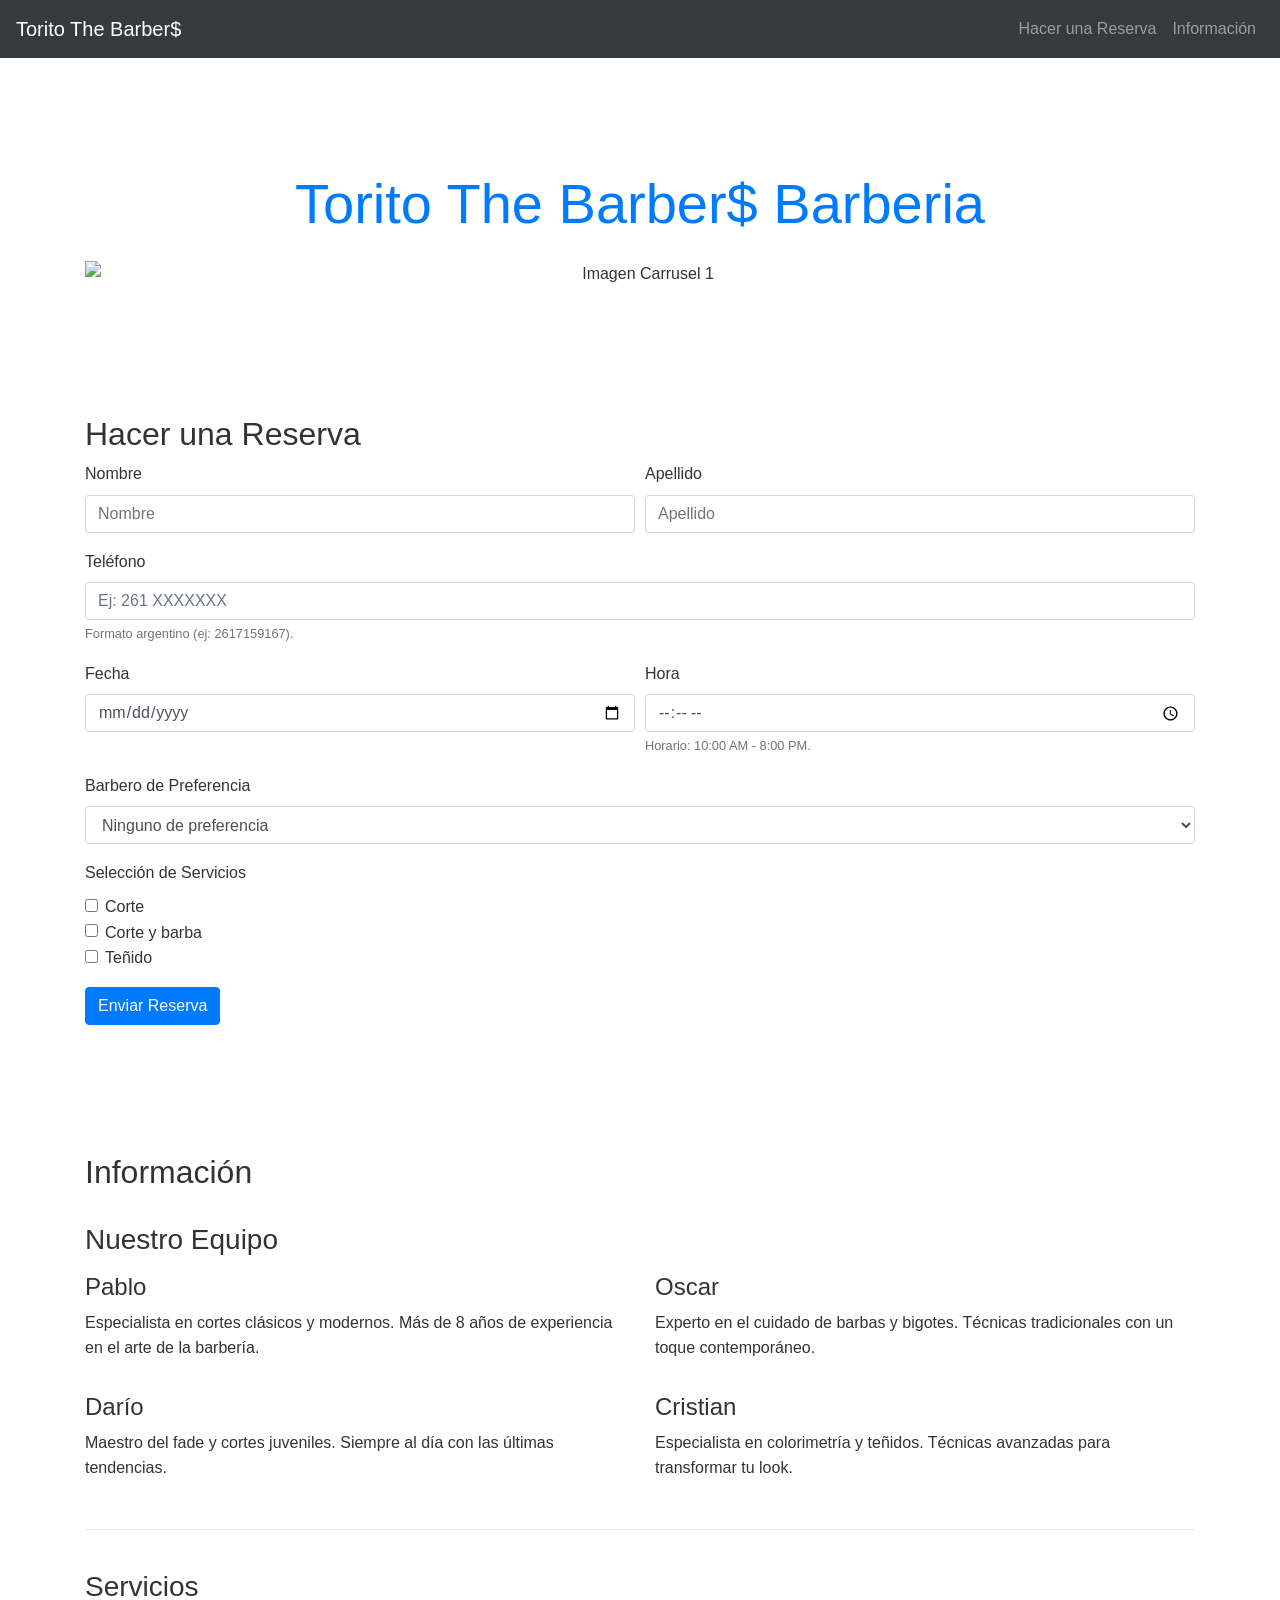
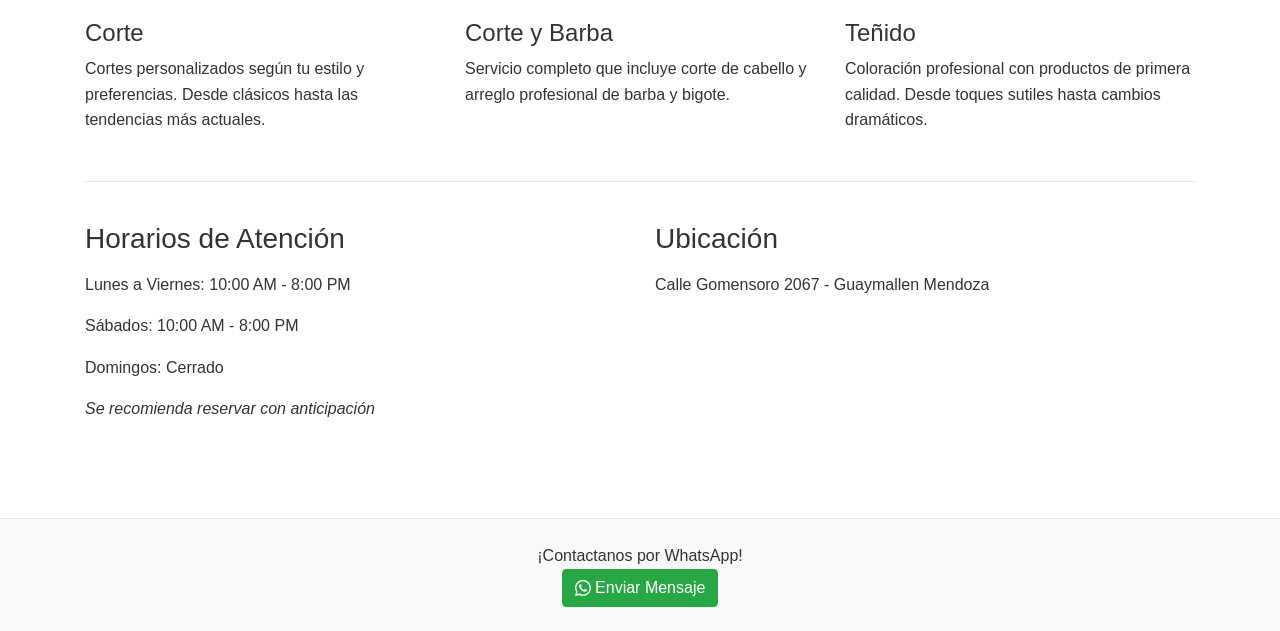
==== index.html @ 06a7da87 "Jules was unable to complete the task in time. Please review the work done so far and provide feedba" ====
<!DOCTYPE html>
<html lang="es">
<head>
    <meta charset="UTF-8">
    <meta name="viewport" content="width=device-width, initial-scale=1.0">
    <title>Torito The Barber$ Barberia</title>
    <!-- Bootstrap CSS -->
    <link href="https://stackpath.bootstrapcdn.com/bootstrap/4.5.2/css/bootstrap.min.css" rel="stylesheet">
    <!-- Custom CSS -->
    <link rel="stylesheet" href="style.css">
</head>
<body>
    <nav class="navbar navbar-expand-lg navbar-dark bg-dark">
        <a class="navbar-brand" href="#">Torito The Barber$</a>
        <button class="navbar-toggler" type="button" data-toggle="collapse" data-target="#navbarNavDropdown" aria-controls="navbarNavDropdown" aria-expanded="false" aria-label="Toggle navigation">
            <span class="navbar-toggler-icon"></span>
        </button>
        <div class="collapse navbar-collapse" id="navbarNavDropdown">
            <ul class="navbar-nav ml-auto">
                <li class="nav-item">
                    <a class="nav-link" href="#reserva">Hacer una Reserva</a>
                </li>
                <li class="nav-item">
                    <a class="nav-link" href="#informacion">Información</a>
                </li>
            </ul>
        </div>
    </nav>

    <div id="inicio" class="container text-center mt-5">
        <h1 class="display-4 text-primary">Torito The Barber$ Barberia</h1>
        <div id="carouselExampleIndicators" class="carousel slide mt-4" data-ride="carousel">
            <ol class="carousel-indicators">
                <li data-target="#carouselExampleIndicators" data-slide-to="0" class="active"></li>
                <li data-target="#carouselExampleIndicators" data-slide-to="1"></li>
                <li data-target="#carouselExampleIndicators" data-slide-to="2"></li>
                <li data-target="#carouselExampleIndicators" data-slide-to="3"></li>
            </ol>
            <div class="carousel-inner">
                <div class="carousel-item active">
                    <img src="https://via.placeholder.com/800x400.png?text=Imagen+Carrusel+1" class="d-block w-100" alt="Imagen Carrusel 1">
                </div>
                <div class="carousel-item">
                    <img src="https://via.placeholder.com/800x400.png?text=Imagen+Carrusel+2" class="d-block w-100" alt="Imagen Carrusel 2">
                </div>
                <div class="carousel-item">
                    <img src="https://via.placeholder.com/800x400.png?text=Imagen+Carrusel+3" class="d-block w-100" alt="Imagen Carrusel 3">
                </div>
                <div class="carousel-item">
                    <img src="https://via.placeholder.com/800x400.png?text=Imagen+Carrusel+4" class="d-block w-100" alt="Imagen Carrusel 4">
                </div>
            </div>
            <a class="carousel-control-prev" href="#carouselExampleIndicators" role="button" data-slide="prev">
                <span class="carousel-control-prev-icon" aria-hidden="true"></span>
                <span class="sr-only">Previous</span>
            </a>
            <a class="carousel-control-next" href="#carouselExampleIndicators" role="button" data-slide="next">
                <span class="carousel-control-next-icon" aria-hidden="true"></span>
                <span class="sr-only">Next</span>
            </a>
        </div>
    </div>

    <div id="reserva" class="container mt-5 pt-5">
        <h2>Hacer una Reserva</h2>
        <form>
            <div class="form-row">
                <div class="form-group col-md-6">
                    <label for="inputNombre">Nombre</label>
                    <input type="text" class="form-control" id="inputNombre" placeholder="Nombre" required>
                </div>
                <div class="form-group col-md-6">
                    <label for="inputApellido">Apellido</label>
                    <input type="text" class="form-control" id="inputApellido" placeholder="Apellido" required>
                </div>
            </div>
            <div class="form-group">
                <label for="inputTelefono">Teléfono</label>
                <input type="tel" class="form-control" id="inputTelefono" placeholder="Ej: 261 XXXXXXX" pattern="[0-9]{9,15}">
                <small class="form-text text-muted">Formato argentino (ej: 2617159167).</small>
            </div>
            <div class="form-row">
                <div class="form-group col-md-6">
                    <label for="inputFecha">Fecha</label>
                    <input type="date" class="form-control" id="inputFecha">
                </div>
                <div class="form-group col-md-6">
                    <label for="inputHora">Hora</label>
                    <input type="time" class="form-control" id="inputHora" min="10:00" max="20:00">
                    <small class="form-text text-muted">Horario: 10:00 AM - 8:00 PM.</small>
                </div>
            </div>
            <div class="form-group">
                <label for="selectBarbero">Barbero de Preferencia</label>
                <select class="form-control" id="selectBarbero">
                    <option selected>Ninguno de preferencia</option>
                    <option>Pablo</option>
                    <option>Oscar</option>
                    <option>Darío</option>
                    <option>Cristian</option>
                </select>
            </div>
            <div class="form-group">
                <label>Selección de Servicios</label>
                <div class="form-check">
                    <input class="form-check-input" type="checkbox" value="corte" id="servicioCorte">
                    <label class="form-check-label" for="servicioCorte">
                        Corte
                    </label>
                </div>
                <div class="form-check">
                    <input class="form-check-input" type="checkbox" value="corteybarba" id="servicioCorteYBarba">
                    <label class="form-check-label" for="servicioCorteYBarba">
                        Corte y barba
                    </label>
                </div>
                <div class="form-check">
                    <input class="form-check-input" type="checkbox" value="tenido" id="servicioTenido">
                    <label class="form-check-label" for="servicioTenido">
                        Teñido
                    </label>
                </div>
            </div>
            <button type="submit" class="btn btn-primary">Enviar Reserva</button>
        </form>
    </div>
    <div id="informacion" class="container mt-5 pt-5">
        <h2>Información</h2>
        <div class="row">
            <div class="col-md-12">
                <h3 class="mt-4 mb-3">Nuestro Equipo</h3>
            </div>
        </div>
        <div class="row">
            <div class="col-md-6 mb-3">
                <h4>Pablo</h4>
                <p>Especialista en cortes clásicos y modernos. Más de 8 años de experiencia en el arte de la barbería.</p>
            </div>
            <div class="col-md-6 mb-3">
                <h4>Oscar</h4>
                <p>Experto en el cuidado de barbas y bigotes. Técnicas tradicionales con un toque contemporáneo.</p>
            </div>
        </div>
        <div class="row">
            <div class="col-md-6 mb-3">
                <h4>Darío</h4>
                <p>Maestro del fade y cortes juveniles. Siempre al día con las últimas tendencias.</p>
            </div>
            <div class="col-md-6 mb-3">
                <h4>Cristian</h4>
                <p>Especialista en colorimetría y teñidos. Técnicas avanzadas para transformar tu look.</p>
            </div>
        </div>

        <hr>

        <div class="row">
            <div class="col-md-12">
                <h3 class="mt-4 mb-3">Servicios</h3>
            </div>
        </div>
        <div class="row">
            <div class="col-md-4 mb-3">
                <h4>Corte</h4>
                <p>Cortes personalizados según tu estilo y preferencias. Desde clásicos hasta las tendencias más actuales.</p>
            </div>
            <div class="col-md-4 mb-3">
                <h4>Corte y Barba</h4>
                <p>Servicio completo que incluye corte de cabello y arreglo profesional de barba y bigote.</p>
            </div>
            <div class="col-md-4 mb-3">
                <h4>Teñido</h4>
                <p>Coloración profesional con productos de primera calidad. Desde toques sutiles hasta cambios dramáticos.</p>
            </div>
        </div>

        <hr>

        <div class="row">
            <div class="col-md-6">
                <h3 class="mt-4 mb-3">Horarios de Atención</h3>
                <p>Lunes a Viernes: 10:00 AM - 8:00 PM</p>
                <p>Sábados: 10:00 AM - 8:00 PM</p>
                <p>Domingos: Cerrado</p>
                <p><em>Se recomienda reservar con anticipación</em></p>
            </div>
            <div class="col-md-6">
                <h3 class="mt-4 mb-3">Ubicación</h3>
                <p>Calle Gomensoro 2067 - Guaymallen Mendoza</p>
                <!-- Aquí se podría integrar un mapa de Google Maps más adelante si se desea -->
            </div>
        </div>
    </div>

    <!-- Bootstrap JS, Popper.js, and jQuery -->
    <script src="https://code.jquery.com/jquery-3.5.1.slim.min.js"></script>
    <script src="https://cdn.jsdelivr.net/npm/@popperjs/core@2.5.4/dist/umd/popper.min.js"></script>
    <script src="https://stackpath.bootstrapcdn.com/bootstrap/4.5.2/js/bootstrap.min.js"></script>

    <footer class="bg-light text-center py-4 mt-5">
        <div class="container">
            <p class="mb-0">¡Contactanos por WhatsApp!</p>
            <a href="https://wa.me/5492617159167" class="btn btn-success" target="_blank">
                <svg xmlns="http://www.w3.org/2000/svg" width="16" height="16" fill="currentColor" class="bi bi-whatsapp" viewBox="0 0 16 16">
                    <path d="M13.601 2.326A7.85 7.85 0 0 0 7.994 0C3.627 0 .068 3.558.064 7.926c0 1.399.366 2.76 1.057 3.965L0 16l4.204-1.102a7.9 7.9 0 0 0 3.79.965h.004c4.368 0 7.926-3.558 7.93-7.93A7.9 7.9 0 0 0 13.6 2.326zM7.994 14.521a6.6 6.6 0 0 1-3.356-.92l-.24-.144-2.494.654.666-2.433-.156-.251a6.56 6.56 0 0 1-1.007-3.505c0-3.626 2.957-6.584 6.591-6.584a6.56 6.56 0 0 1 4.66 1.931 6.56 6.56 0 0 1 1.928 4.66c-.004 3.639-2.961 6.592-6.592 6.592m3.615-4.934c-.197-.099-1.17-.578-1.353-.646-.182-.065-.315-.099-.445.099-.133.197-.513.646-.627.775-.114.133-.232.148-.43.05-.197-.1-.836-.308-1.592-.985-.59-.525-.985-1.175-1.103-1.372-.114-.198-.011-.304.088-.403.087-.088.197-.232.296-.346.1-.114.133-.198.198-.33.065-.134.034-.248-.015-.347-.05-.099-.445-1.076-.612-1.47-.16-.389-.323-.335-.445-.34-.114-.007-.247-.007-.38-.007a.73.73 0 0 0-.529.247c-.182.198-.691.677-.691 1.654s.71 1.916.81 2.049c.098.133 1.394 2.132 3.383 2.992.47.205.84.326 1.129.418.475.152.904.129 1.246.08.38-.058 1.171-.48 1.338-.943.164-.464.164-.86.114-.943s-.08-.159-.172-.254"/>
                </svg> Enviar Mensaje
            </a>
        </div>
    </footer>
</body>
</html>
---- style.css ----
html {
    scroll-behavior: smooth;
}

body {
    font-family: 'Helvetica Neue', Helvetica, Arial, sans-serif;
    line-height: 1.6;
    color: #333; /* Color de texto principal */
}

/* Estilo para el título en la sección de inicio */
#inicio h1 {
    color: #007bff; /* Azul primario de Bootstrap, o un color personalizado */
    /* text-shadow: 2px 2px 4px rgba(0,0,0,0.1); */ /* Sombra sutil opcional */
    /* Podríamos añadir una animación CSS aquí más adelante si se desea */
}

/* Ajustes para el carrusel si es necesario, por ejemplo, altura máxima */
.carousel-item img {
    max-height: 500px; /* Ajusta según sea necesario para que no sea demasiado grande */
    object-fit: cover; /* Para que la imagen cubra el espacio sin distorsionarse */
}

/* Estilos para las secciones para darles un poco de espacio y separación */
#inicio, #reserva, #informacion {
    padding-top: 4rem; /* Ajusta el padding para la altura del navbar fijo si lo fuera */
    padding-bottom: 2rem;
}

footer {
    border-top: 1px solid #e7e7e7;
}
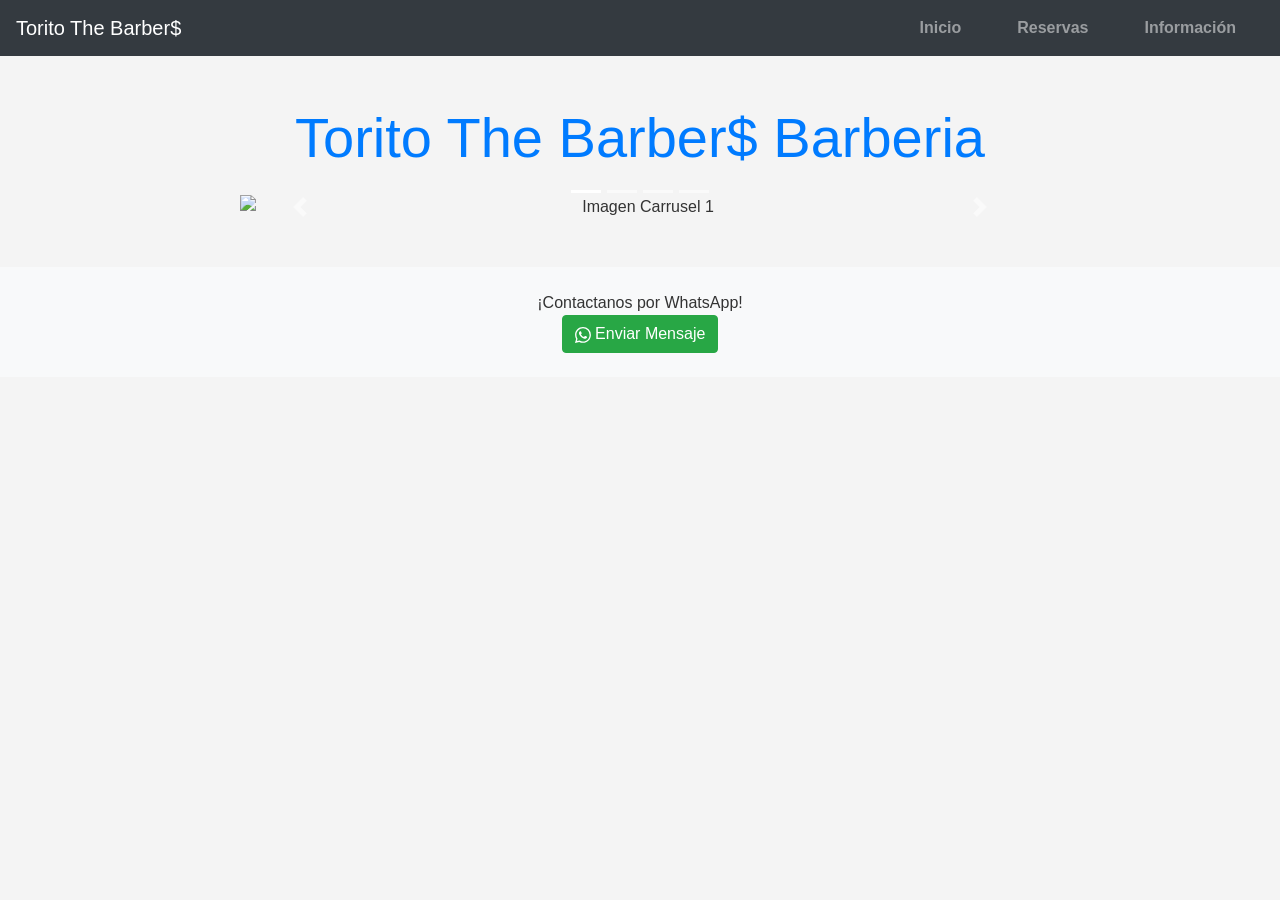
==== commit 36d9c13a: "feat: Create complete barbershop website This commit introduces a multi-page website for a barbersho" ====
--- a/index.html
+++ b/index.html
@@ -11,17 +11,20 @@
 </head>
 <body>
     <nav class="navbar navbar-expand-lg navbar-dark bg-dark">
-        <a class="navbar-brand" href="#">Torito The Barber$</a>
+        <a class="navbar-brand" href="index.html">Torito The Barber$</a>
         <button class="navbar-toggler" type="button" data-toggle="collapse" data-target="#navbarNavDropdown" aria-controls="navbarNavDropdown" aria-expanded="false" aria-label="Toggle navigation">
             <span class="navbar-toggler-icon"></span>
         </button>
         <div class="collapse navbar-collapse" id="navbarNavDropdown">
             <ul class="navbar-nav ml-auto">
                 <li class="nav-item">
-                    <a class="nav-link" href="#reserva">Hacer una Reserva</a>
+                    <a class="nav-link" href="index.html">Inicio</a>
                 </li>
                 <li class="nav-item">
-                    <a class="nav-link" href="#informacion">Información</a>
+                    <a class="nav-link" href="reservas.html">Reservas</a>
+                </li>
+                <li class="nav-item">
+                    <a class="nav-link" href="informacion.html">Información</a>
                 </li>
             </ul>
         </div>
@@ -38,16 +41,16 @@
             </ol>
             <div class="carousel-inner">
                 <div class="carousel-item active">
-                    <img src="https://via.placeholder.com/800x400.png?text=Imagen+Carrusel+1" class="d-block w-100" alt="Imagen Carrusel 1">
+                    <img src="barberia (1).jpg" class="d-block w-100" alt="Imagen Carrusel 1">
                 </div>
                 <div class="carousel-item">
-                    <img src="https://via.placeholder.com/800x400.png?text=Imagen+Carrusel+2" class="d-block w-100" alt="Imagen Carrusel 2">
+                    <img src="barberia (2).jpg" class="d-block w-100" alt="Imagen Carrusel 2">
                 </div>
                 <div class="carousel-item">
-                    <img src="https://via.placeholder.com/800x400.png?text=Imagen+Carrusel+3" class="d-block w-100" alt="Imagen Carrusel 3">
+                    <img src="barberia (3).jpg" class="d-block w-100" alt="Imagen Carrusel 3">
                 </div>
                 <div class="carousel-item">
-                    <img src="https://via.placeholder.com/800x400.png?text=Imagen+Carrusel+4" class="d-block w-100" alt="Imagen Carrusel 4">
+                    <img src="barberia (4).jpg" class="d-block w-100" alt="Imagen Carrusel 4">
                 </div>
             </div>
             <a class="carousel-control-prev" href="#carouselExampleIndicators" role="button" data-slide="prev">
@@ -58,137 +61,6 @@
                 <span class="carousel-control-next-icon" aria-hidden="true"></span>
                 <span class="sr-only">Next</span>
             </a>
-        </div>
-    </div>
-
-    <div id="reserva" class="container mt-5 pt-5">
-        <h2>Hacer una Reserva</h2>
-        <form>
-            <div class="form-row">
-                <div class="form-group col-md-6">
-                    <label for="inputNombre">Nombre</label>
-                    <input type="text" class="form-control" id="inputNombre" placeholder="Nombre" required>
-                </div>
-                <div class="form-group col-md-6">
-                    <label for="inputApellido">Apellido</label>
-                    <input type="text" class="form-control" id="inputApellido" placeholder="Apellido" required>
-                </div>
-            </div>
-            <div class="form-group">
-                <label for="inputTelefono">Teléfono</label>
-                <input type="tel" class="form-control" id="inputTelefono" placeholder="Ej: 261 XXXXXXX" pattern="[0-9]{9,15}">
-                <small class="form-text text-muted">Formato argentino (ej: 2617159167).</small>
-            </div>
-            <div class="form-row">
-                <div class="form-group col-md-6">
-                    <label for="inputFecha">Fecha</label>
-                    <input type="date" class="form-control" id="inputFecha">
-                </div>
-                <div class="form-group col-md-6">
-                    <label for="inputHora">Hora</label>
-                    <input type="time" class="form-control" id="inputHora" min="10:00" max="20:00">
-                    <small class="form-text text-muted">Horario: 10:00 AM - 8:00 PM.</small>
-                </div>
-            </div>
-            <div class="form-group">
-                <label for="selectBarbero">Barbero de Preferencia</label>
-                <select class="form-control" id="selectBarbero">
-                    <option selected>Ninguno de preferencia</option>
-                    <option>Pablo</option>
-                    <option>Oscar</option>
-                    <option>Darío</option>
-                    <option>Cristian</option>
-                </select>
-            </div>
-            <div class="form-group">
-                <label>Selección de Servicios</label>
-                <div class="form-check">
-                    <input class="form-check-input" type="checkbox" value="corte" id="servicioCorte">
-                    <label class="form-check-label" for="servicioCorte">
-                        Corte
-                    </label>
-                </div>
-                <div class="form-check">
-                    <input class="form-check-input" type="checkbox" value="corteybarba" id="servicioCorteYBarba">
-                    <label class="form-check-label" for="servicioCorteYBarba">
-                        Corte y barba
-                    </label>
-                </div>
-                <div class="form-check">
-                    <input class="form-check-input" type="checkbox" value="tenido" id="servicioTenido">
-                    <label class="form-check-label" for="servicioTenido">
-                        Teñido
-                    </label>
-                </div>
-            </div>
-            <button type="submit" class="btn btn-primary">Enviar Reserva</button>
-        </form>
-    </div>
-    <div id="informacion" class="container mt-5 pt-5">
-        <h2>Información</h2>
-        <div class="row">
-            <div class="col-md-12">
-                <h3 class="mt-4 mb-3">Nuestro Equipo</h3>
-            </div>
-        </div>
-        <div class="row">
-            <div class="col-md-6 mb-3">
-                <h4>Pablo</h4>
-                <p>Especialista en cortes clásicos y modernos. Más de 8 años de experiencia en el arte de la barbería.</p>
-            </div>
-            <div class="col-md-6 mb-3">
-                <h4>Oscar</h4>
-                <p>Experto en el cuidado de barbas y bigotes. Técnicas tradicionales con un toque contemporáneo.</p>
-            </div>
-        </div>
-        <div class="row">
-            <div class="col-md-6 mb-3">
-                <h4>Darío</h4>
-                <p>Maestro del fade y cortes juveniles. Siempre al día con las últimas tendencias.</p>
-            </div>
-            <div class="col-md-6 mb-3">
-                <h4>Cristian</h4>
-                <p>Especialista en colorimetría y teñidos. Técnicas avanzadas para transformar tu look.</p>
-            </div>
-        </div>
-
-        <hr>
-
-        <div class="row">
-            <div class="col-md-12">
-                <h3 class="mt-4 mb-3">Servicios</h3>
-            </div>
-        </div>
-        <div class="row">
-            <div class="col-md-4 mb-3">
-                <h4>Corte</h4>
-                <p>Cortes personalizados según tu estilo y preferencias. Desde clásicos hasta las tendencias más actuales.</p>
-            </div>
-            <div class="col-md-4 mb-3">
-                <h4>Corte y Barba</h4>
-                <p>Servicio completo que incluye corte de cabello y arreglo profesional de barba y bigote.</p>
-            </div>
-            <div class="col-md-4 mb-3">
-                <h4>Teñido</h4>
-                <p>Coloración profesional con productos de primera calidad. Desde toques sutiles hasta cambios dramáticos.</p>
-            </div>
-        </div>
-
-        <hr>
-
-        <div class="row">
-            <div class="col-md-6">
-                <h3 class="mt-4 mb-3">Horarios de Atención</h3>
-                <p>Lunes a Viernes: 10:00 AM - 8:00 PM</p>
-                <p>Sábados: 10:00 AM - 8:00 PM</p>
-                <p>Domingos: Cerrado</p>
-                <p><em>Se recomienda reservar con anticipación</em></p>
-            </div>
-            <div class="col-md-6">
-                <h3 class="mt-4 mb-3">Ubicación</h3>
-                <p>Calle Gomensoro 2067 - Guaymallen Mendoza</p>
-                <!-- Aquí se podría integrar un mapa de Google Maps más adelante si se desea -->
-            </div>
         </div>
     </div>
 
@@ -207,5 +79,6 @@
             </a>
         </div>
     </footer>
+    <script src="main.js"></script>
 </body>
-</html>
+</html>
--- a/style.css
+++ b/style.css
@@ -1,32 +1,122 @@
-html {
-    scroll-behavior: smooth;
+/* Estilos generales */
+body {
+    font-family: Arial, sans-serif;
+    margin: 0;
+    padding: 0;
+    background-color: #f4f4f4;
+    color: #333;
 }
 
-body {
-    font-family: 'Helvetica Neue', Helvetica, Arial, sans-serif;
-    line-height: 1.6;
-    color: #333; /* Color de texto principal */
+/* Encabezado y navegación */
+header {
+    background-color: #222;
+    color: white;
+    padding: 1rem 0;
+    position: sticky;
+    top: 0;
+    width: 100%;
+    z-index: 1000;
 }
 
-/* Estilo para el título en la sección de inicio */
-#inicio h1 {
-    color: #007bff; /* Azul primario de Bootstrap, o un color personalizado */
-    /* text-shadow: 2px 2px 4px rgba(0,0,0,0.1); */ /* Sombra sutil opcional */
-    /* Podríamos añadir una animación CSS aquí más adelante si se desea */
+nav ul {
+    list-style: none;
+    padding: 0;
+    margin: 0;
+    display: flex;
+    justify-content: center;
 }
 
-/* Ajustes para el carrusel si es necesario, por ejemplo, altura máxima */
-.carousel-item img {
-    max-height: 500px; /* Ajusta según sea necesario para que no sea demasiado grande */
-    object-fit: cover; /* Para que la imagen cubra el espacio sin distorsionarse */
+nav ul li {
+    margin: 0 20px;
 }
 
-/* Estilos para las secciones para darles un poco de espacio y separación */
-#inicio, #reserva, #informacion {
-    padding-top: 4rem; /* Ajusta el padding para la altura del navbar fijo si lo fuera */
-    padding-bottom: 2rem;
+nav ul li a {
+    color: white;
+    text-decoration: none;
+    font-weight: bold;
+    transition: color 0.3s;
 }
 
-footer {
-    border-top: 1px solid #e7e7e7;
+nav ul li a:hover {
+    color: #ffc107;
 }
+
+/* Contenido principal */
+main {
+    padding: 20px;
+    max-width: 1200px;
+    margin: 20px auto;
+}
+
+section {
+    background: white;
+    padding: 20px;
+    margin-bottom: 20px;
+    border-radius: 8px;
+    box-shadow: 0 2px 4px rgba(0, 0, 0, 0.1);
+}
+
+h2 {
+    color: #333;
+    text-align: center;
+    margin-bottom: 20px;
+}
+
+/* Carrusel */
+.carousel {
+    max-width: 800px;
+    margin: 0 auto;
+}
+
+/* Formulario de reservas */
+#reserva-form {
+    display: grid;
+    grid-gap: 15px;
+    max-width: 600px;
+    margin: 0 auto;
+}
+
+#reserva-form label {
+    font-weight: bold;
+}
+
+#reserva-form input,
+#reserva-form select,
+#reserva-form button {
+    width: 100%;
+    padding: 10px;
+    border: 1px solid #ccc;
+    border-radius: 4px;
+}
+
+#reserva-form button {
+    background-color: #333;
+    color: white;
+    border: none;
+    cursor: pointer;
+    transition: background-color 0.3s;
+}
+
+#reserva-form button:hover {
+    background-color: #555;
+}
+
+#servicios label {
+    font-weight: normal;
+}
+
+#total {
+    font-weight: bold;
+    font-size: 1.2em;
+}
+
+/* Página de información */
+.equipo, .servicios-info {
+    display: grid;
+    grid-template-columns: repeat(auto-fit, minmax(250px, 1fr));
+    gap: 20px;
+}
+
+.miembro, .servicio {
+    text-align: center;
+}
